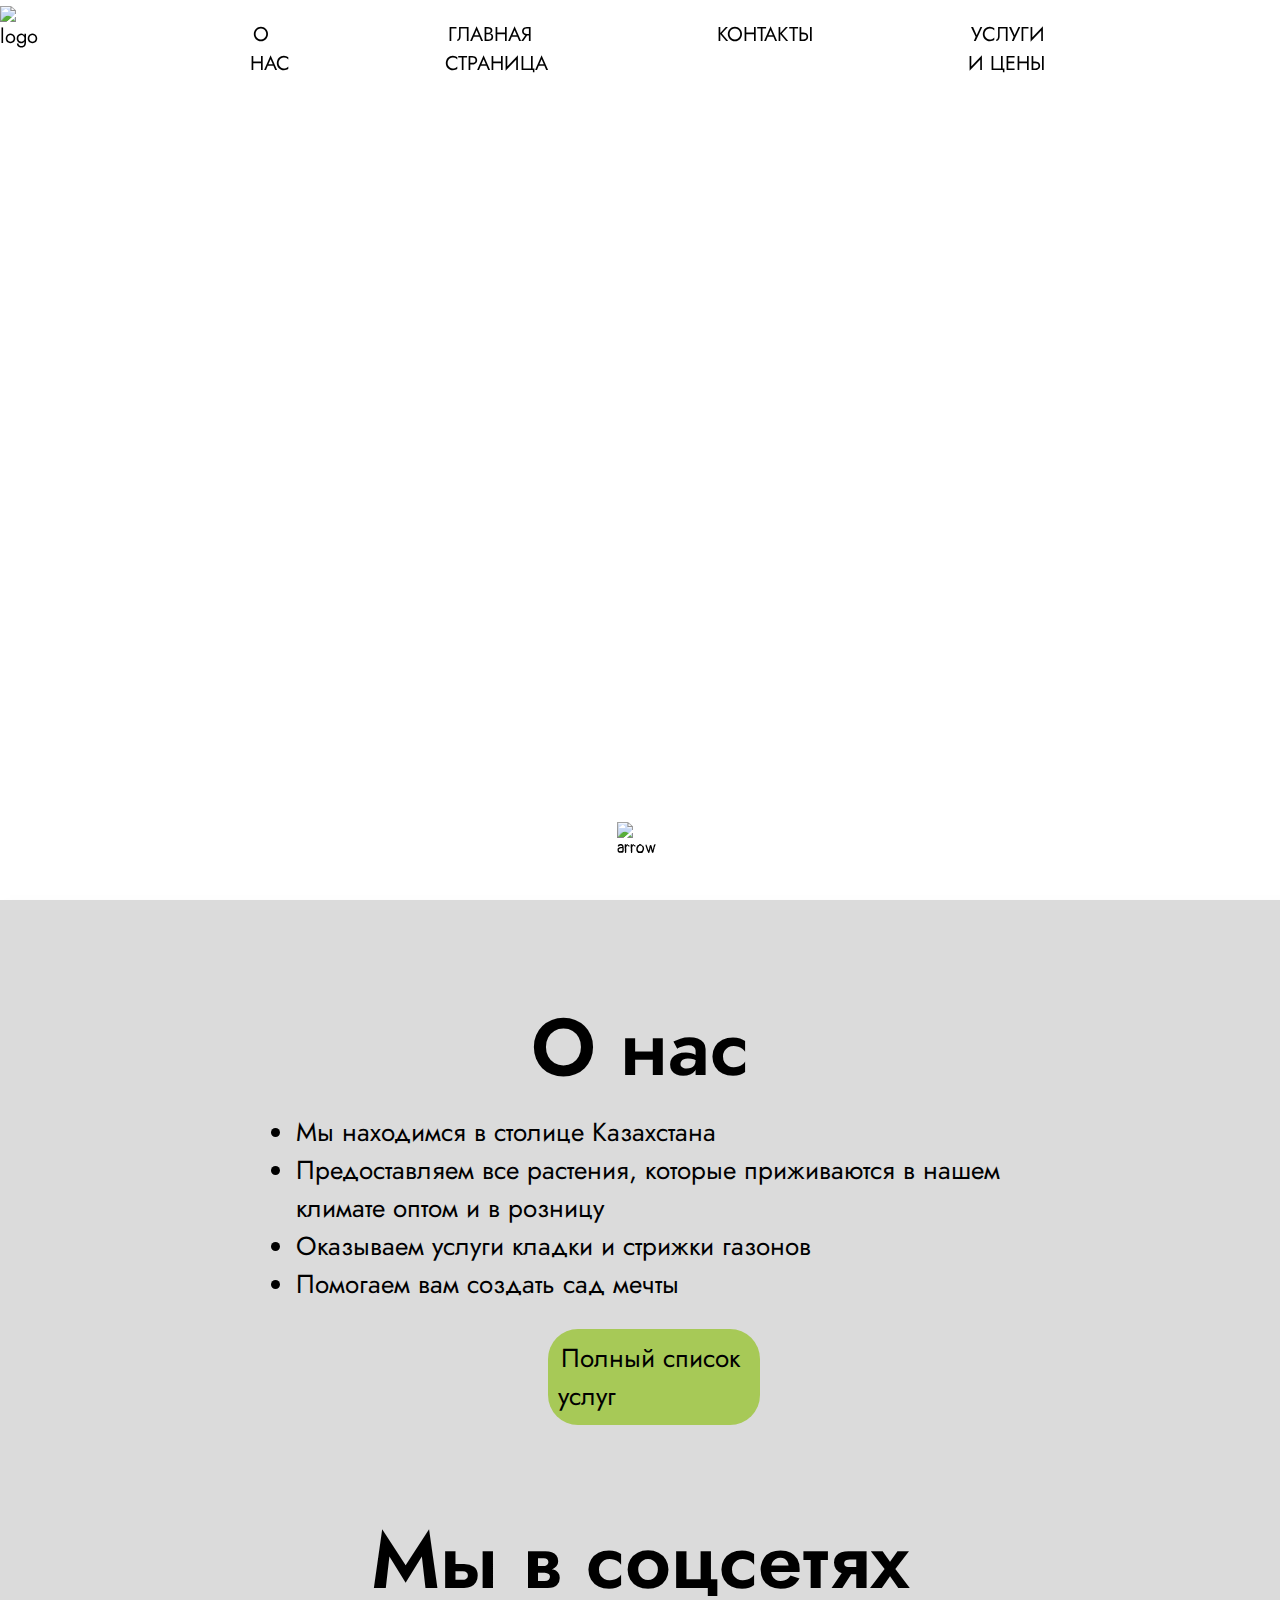
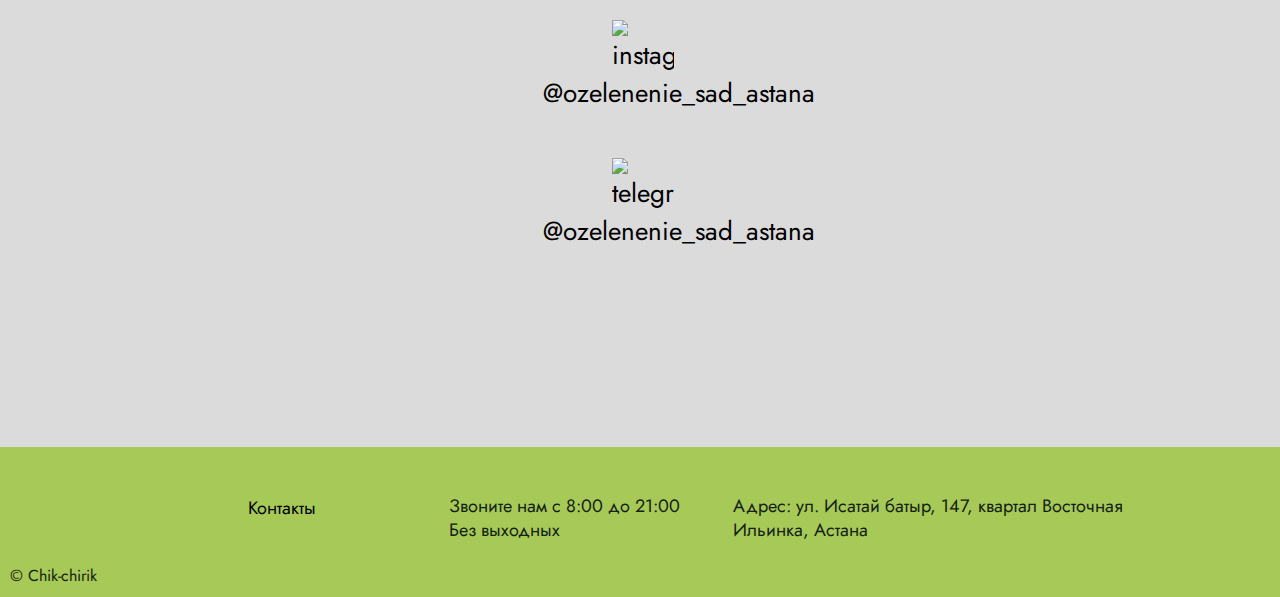
==== index.html @ ecb46d14 "Add files via upload" ====
<!DOCTYPE html>
<html lang="ru">
<head>
    <meta charset="UTF-8">
    <meta http-equiv="X-UA-Compatible" content="IE=edge">
    <meta name="viewport" content="width=device-width, initial-scale=1.0">
    <title>Садовый центр "Chik-chirik"</title>
    <link rel="stylesheet" href="main.css">

<link rel="preconnect" href="https://fonts.gstatic.com" crossorigin>
<link href="https://fonts.googleapis.com/css2?family=Jost:ital,wght@0,100..900;1,100..900&family=Pangolin&display=swap" rel="stylesheet">

</head>

<body>

    <header class= "header">
        <div class="header-section">
            <div class="logo"><img src="./img/logo.png" alt="logo">
            </div>

        <div class="header-row">

            <div class="header-item"> <a href="#WORKS" class="active">О НАС</a>
            </div>

            <div class="header-item"> <a href="./index.html" class="active">ГЛАВНАЯ СТРАНИЦА</a>
            </div>

            <div class="header-item"> <a href="./prices.html" class="func-link">КОНТАКТЫ</a>
            </div> 

            <div class="header-item"> <a href="./services.html" class="func-link">УСЛУГИ И ЦЕНЫ</a>
            </div> 
        </div>
        
        </div>

        <div class="header-title">
            <h2>CHIK-CHIRIK</h2>
        </div>

        <div class="header-subtitle">
            Садовый центр в Астане
        </div>

       
        <div class="header-arrow">
            <a href="#WORKS"> <img src="./img/header/chevron-down.svg" alt="arrow"></a>
        </div> 
   
</header>
    <div class="action">
    </div>
    
    <main>
        <section class="portfolio">
            <div class="container">


                    <!-- portfolio-cards-wrapper -->
                    <div class="portfolio-cards-wrapper">
                    <!-- // portfolio-cards-wrapper -->

                    <!--// Card -->
                    <div class="card">
                        <h2 class="portfolio-header"id="WORKS">О нас</h2>
                        <ul>
                            <li>Мы находимся в столице Казахстана</li>
                            <li>Предоставляем все растения, которые приживаются в нашем климате оптом и в розницу</li>
                            <li>Оказываем услуги кладки и стрижки газонов</li>
                            <li>Помогаем вам создать сад мечты</li>
                        </ul>
                        <div class="button"><a href="./prices.html" class="func-link">Полный список услуг</a></div>
                    </div>
                    <!--// Card -->

                    <!--// Card -->
                    <div class="card">
                        <h2 class="portfolio-header">Мы в соцсетях</h2>
                        <div class="icon">
                            <a href="https://www.instagram.com/ozelenenie_sad_astana?igsh=bzl4NHd1MmFjc3hz"><img src="img/icons/instagram.svg"  alt="instagram"/></a>
                        </div>
                        <div class="icon-row"><a href="https://www.instagram.com/ozelenenie_sad_astana?igsh=bzl4NHd1MmFjc3hz">@ozelenenie_sad_astana</a></div><br>

                        <div class="icon">
                            <a href="https://t.me/ozelenenie_sad_astana"><img src="img/icons/telegram.svg" alt="telegram"/></a>
                        </div>
                        <div class="icon-row"><a href="https://t.me/ozelenenie_sad_astana">@ozelenenie_sad_astana</a></div>
                    </div>
                    <!--// Card -->

            <div>
        </section>
    </main>

    <footer class="footer">

        <div class="footer-copyright">
            <div class="footer-row">
                <div class="footer-item">
                    <div class="header-item"> <a href="./prices.html" class="func-link">Контакты</a>
                    </div> 
                </div>

                <div class="footer-item">
                    <p>Звоните нам с 8:00 до 21:00
                    <br>Без выходных</p>
                </div>

                <div class="footer-item">
                    <p>Адрес: ул. Исатай батыр, 147, квартал Восточная Ильинка, Астана</p> 
                </div>
            </div>  

        </div>
        <div class="footer-copyright-name">© Chik-chirik</div>  


    </footer>
    

</body>
</html>
---- main.css ----
html {
    scroll-behavior:smooth;
}

body {
    margin: 0;
    font-family: "Pangolin", cursive;
    color: #000000;
}

img {
    max-width: 100%;
}

.header-section{
    font-family: "Jost", sans-serif;
    position:fixed;
    width: 100%;
    max-height:68px;
    display: flex;
    flex-direction: row;
    justify-content: center;
    background-color: rgba(255, 255, 255, 0.853);
    font-weight: 400;
    font-size: 20px;
}

/*Header*/
.header {
    background-image: url(img/header/2.jpg);

    position:static;
    align-items: center;
    width: 100%;
    height: 100vh;
    background-size: cover;
    background-position: center;
    margin-top: 0%;
    box-shadow: 10px 0px 10px rgba(0, 0, 0, 0.524);
}

.func-link{
    color: rgb(0, 0, 0);
    text-decoration: none;
    transition: color 0.25s;
}

.func-link:hover{
    color:#969696;
}


.active{
    text-decoration: none;
    color: #000000;
}


.header-item{
    padding: 20px 76px;
}

.header-title {
    font-weight: 400;
    font-size: 100px;
    color: rgba(255, 255, 255, 0.829);
    text-align: center;
    position: absolute;
    padding-left: 25%;
    padding-top: 14%;
    justify-content: center;
}

.header-subtitle {
    font-weight: 400;
    font-size: 40px;
    color: rgba(255, 255, 255, 0.829);
    text-align: center;
    position: absolute;
    padding-left: 38%;
    padding-top: 32%;
    justify-content: center;
}

.header-arrow {
    width: 48px;
    height: 48px;
    position: absolute;
    bottom: 30px;
    left: 48%;
}


/*Portfolio*/

.portfolio {
    padding-top: 4%;
    padding-bottom: 150px;
    background-color: #dbdbdb;
    box-shadow: 10px 10px 10px rgba(0, 0, 0, 0.524);
}

.portfolio-header {
    margin-top: 2%;
    margin-bottom: 20px;
    font-weight: 600;
    font-size: 80px;
    line-height: 100%;
    text-align: center;
    color: #000000;
}

.portfolio-cards-wrapper {
    display: flex;
    flex-wrap: wrap;
    justify-content: center;
}

.card {
    margin-bottom: 20px;
    width: 60%;
    margin: 20px;
    padding: 10px;
    margin: 30px;
    background-color: #dbdbdb;
    transition: transform 0.25s;
    position:static;
    font-family: "Jost", sans-serif;
    font-weight: 400;
    font-size: 26px;
    align-items: center;
}


.card-title {
margin: 0;
margin-bottom: 10px;
font-weight: 600;
font-size: 26px;
line-height: 130%;
}

.card p {
margin: 0;
font-size: 20px;
line-height: 130%;
}


/*Footer*/
.footer {
    font-family: "Jost", sans-serif;
    position: relative;
    padding: 10px;
    margin-bottom: 0%;
    color: #122112;
    background-color: #a7c957; 
    background-size: cover;
    background-position: center;
}

.footer-row {
    display: flex;
    flex-direction: row;
    justify-content: space-between;
    max-width: 80%;
    padding-left: 11%;
}

.footer-copyright {
    line-height: 1.3;
    font-size: 18px;
    font-weight: 400;
}

.footer-copyright p {
    margin-bottom: 2px;
    font-size: 18px;
    font-weight: 400;
}

.footer-item {
    max-width: 40%;
    padding: 2%;
}

a {
    margin-top: 5px;
    text-decoration:none;
    color: #000000;
    padding:3px;
  }

  .icon-row{
    max-width:  10%;
    justify-content: center;
    color: #000000;
    text-decoration: none;
    margin-left: 37%;
    padding-bottom: 1%;
    text-align: center;
}

.icon{
    max-width:  8%;
    justify-content: center;
    color: #000000;
    text-decoration: none;
    margin-left: 46%;
}

  .button {
    background-color: #a7c957;
    padding: 10px;
    border-radius: 30px;
    width: 25%;
    margin-left: 38%;
  }


  .logo{
    max-width: 9%;
    padding-top: 0.5%;
    padding-right: 10%;
  }

  .header-row{
    padding-right: 11%;
    display: flex;
    flex-direction: row;
    justify-content: space-between;
  }

  .card1 {
    width: 70%;
    margin: 20px;
    padding: 10px;
    margin: 30px;
    background-color: #dbdbdb;
    transition: transform 0.25s;
    position:static;
    font-family: "Jost", sans-serif;
    font-weight: 400;
    font-size: 24px;
    align-items: center;
  }
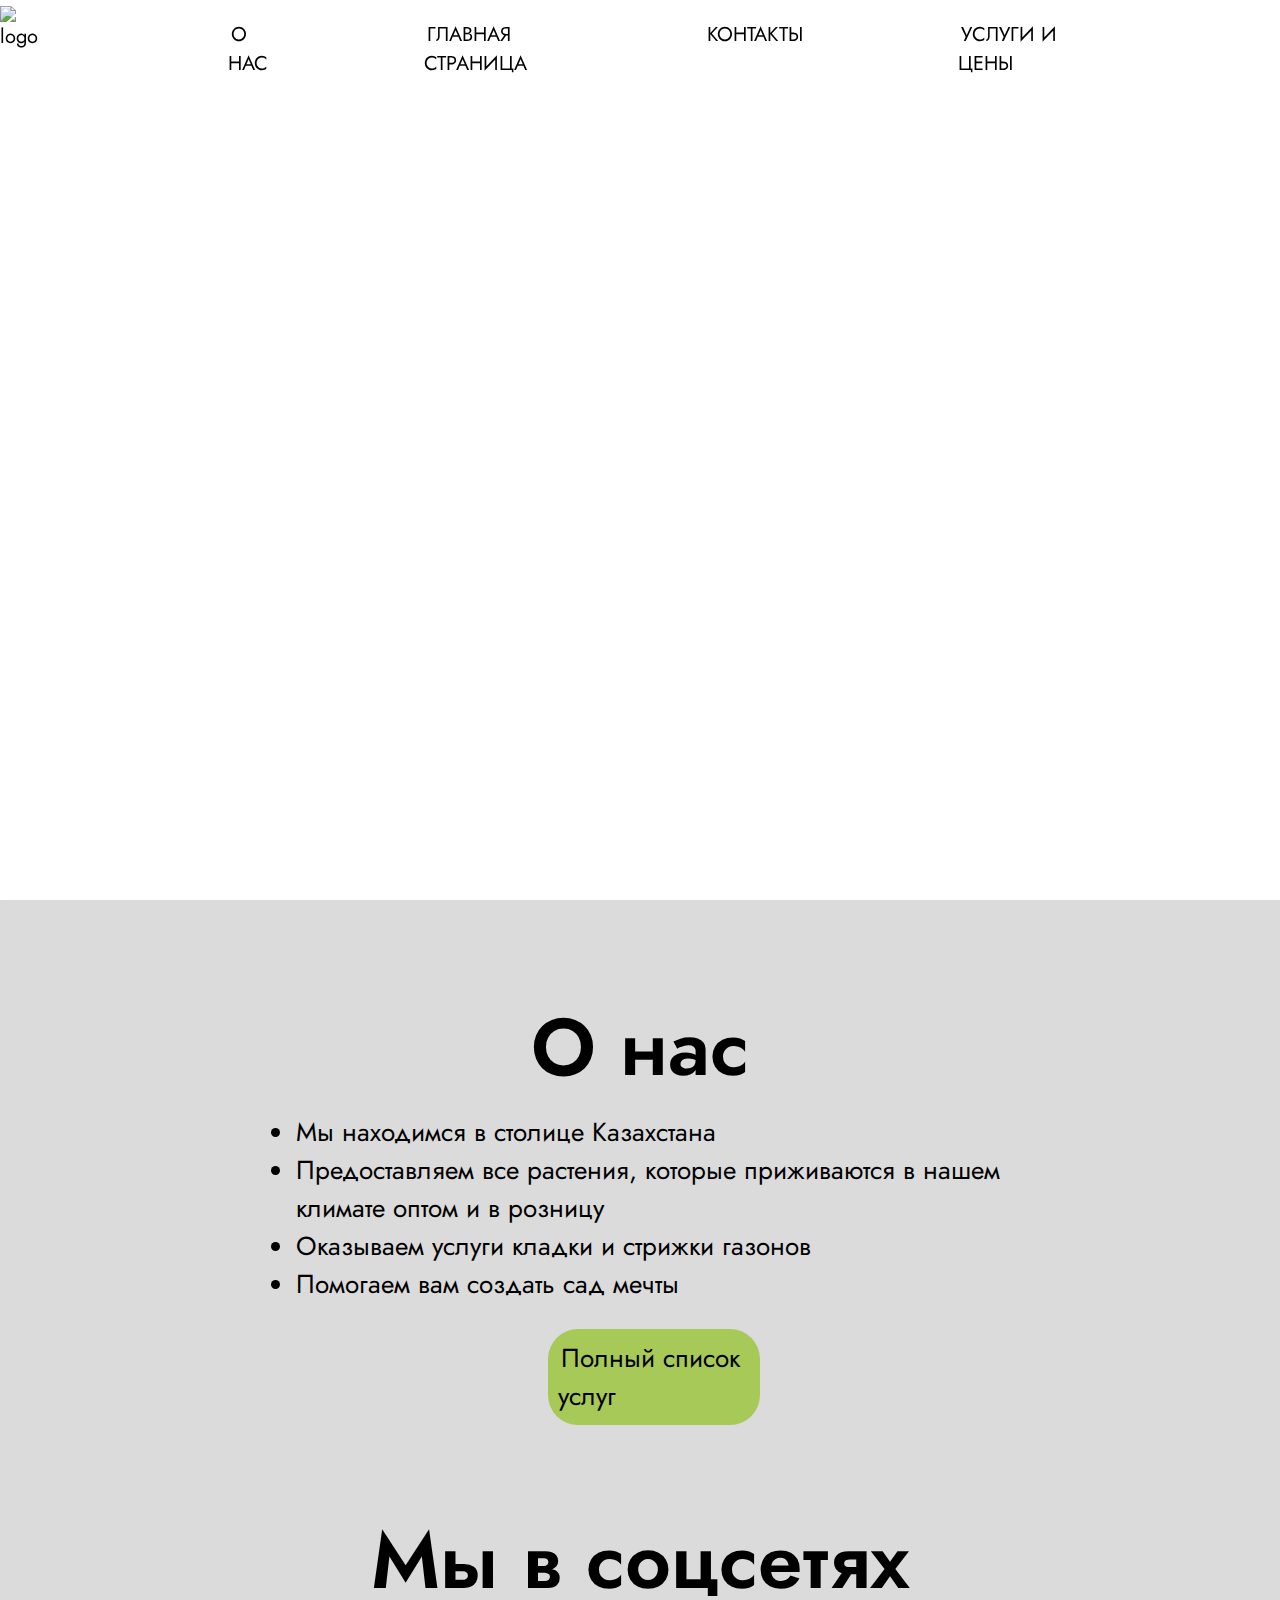
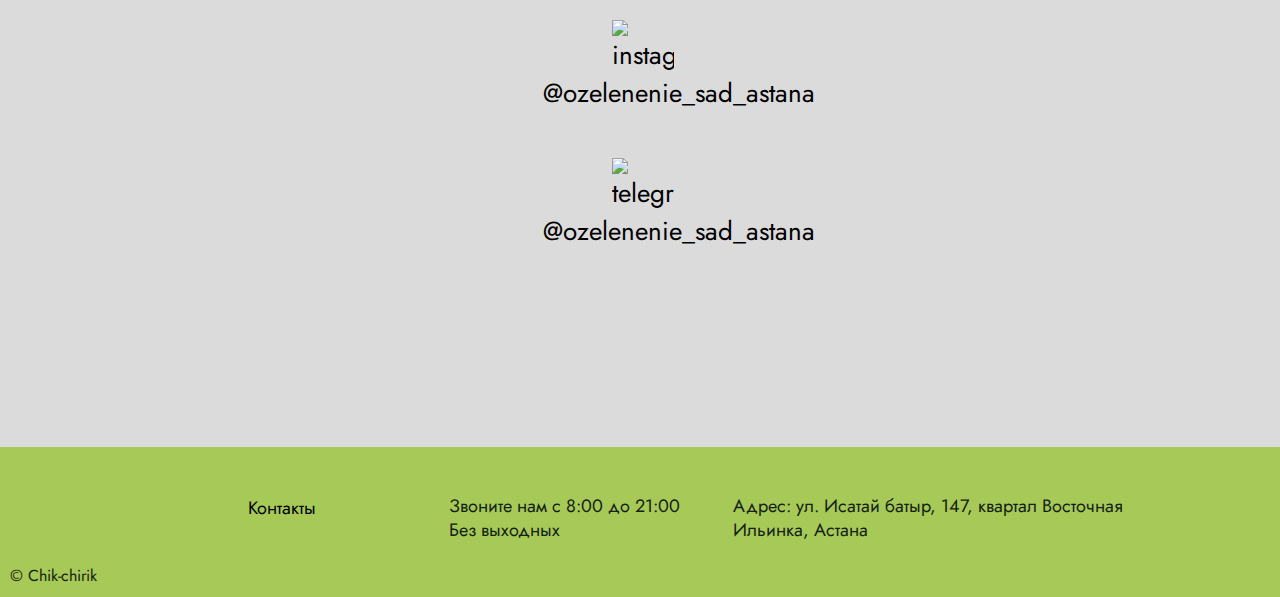
==== commit 8b05d88e: "Update index.html" ====
--- a/index.html
+++ b/index.html
@@ -16,23 +16,24 @@
 
     <header class= "header">
         <div class="header-section">
-            <div class="logo"><img src="./img/logo.png" alt="logo">
+
+            <div class="header-row">
+                <div class="logo"><img src="./img/logo.png" alt="logo">
+                </div>
+
+                <div class="header-item"> <a href="#WORKS" class="active">О НАС</a>
+                </div>
+
+                <div class="header-item"> <a href="./index.html" class="active">ГЛАВНАЯ СТРАНИЦА</a>
+                </div>
+        
+                <div class="header-item"> <a href="./prices.html" class="func-link">КОНТАКТЫ</a>
+                </div> 
+        
+                <div class="header-item"> <a href="./services.html" class="func-link">УСЛУГИ И ЦЕНЫ</a>
+                </div> 
+                
             </div>
-
-        <div class="header-row">
-
-            <div class="header-item"> <a href="#WORKS" class="active">О НАС</a>
-            </div>
-
-            <div class="header-item"> <a href="./index.html" class="active">ГЛАВНАЯ СТРАНИЦА</a>
-            </div>
-
-            <div class="header-item"> <a href="./prices.html" class="func-link">КОНТАКТЫ</a>
-            </div> 
-
-            <div class="header-item"> <a href="./services.html" class="func-link">УСЛУГИ И ЦЕНЫ</a>
-            </div> 
-        </div>
         
         </div>
 
@@ -71,7 +72,7 @@
                             <li>Оказываем услуги кладки и стрижки газонов</li>
                             <li>Помогаем вам создать сад мечты</li>
                         </ul>
-                        <div class="button"><a href="./prices.html" class="func-link">Полный список услуг</a></div>
+                        <div class="button"><a href="./services.html" class="func-link">Полный список услуг</a></div>
                     </div>
                     <!--// Card -->
 
@@ -79,12 +80,12 @@
                     <div class="card">
                         <h2 class="portfolio-header">Мы в соцсетях</h2>
                         <div class="icon">
-                            <a href="https://www.instagram.com/ozelenenie_sad_astana?igsh=bzl4NHd1MmFjc3hz"><img src="img/icons/instagram.svg"  alt="instagram"/></a>
+                            <a href="https://www.instagram.com/ozelenenie_sad_astana?igsh=bzl4NHd1MmFjc3hz"><img src="img/instagram.svg"  alt="instagram"/></a>
                         </div>
                         <div class="icon-row"><a href="https://www.instagram.com/ozelenenie_sad_astana?igsh=bzl4NHd1MmFjc3hz">@ozelenenie_sad_astana</a></div><br>
 
                         <div class="icon">
-                            <a href="https://t.me/ozelenenie_sad_astana"><img src="img/icons/telegram.svg" alt="telegram"/></a>
+                            <a href="https://t.me/ozelenenie_sad_astana"><img src="img/telegram.svg" alt="telegram"/></a>
                         </div>
                         <div class="icon-row"><a href="https://t.me/ozelenenie_sad_astana">@ozelenenie_sad_astana</a></div>
                     </div>
@@ -121,4 +122,4 @@
     
 
 </body>
-</html>+</html>
